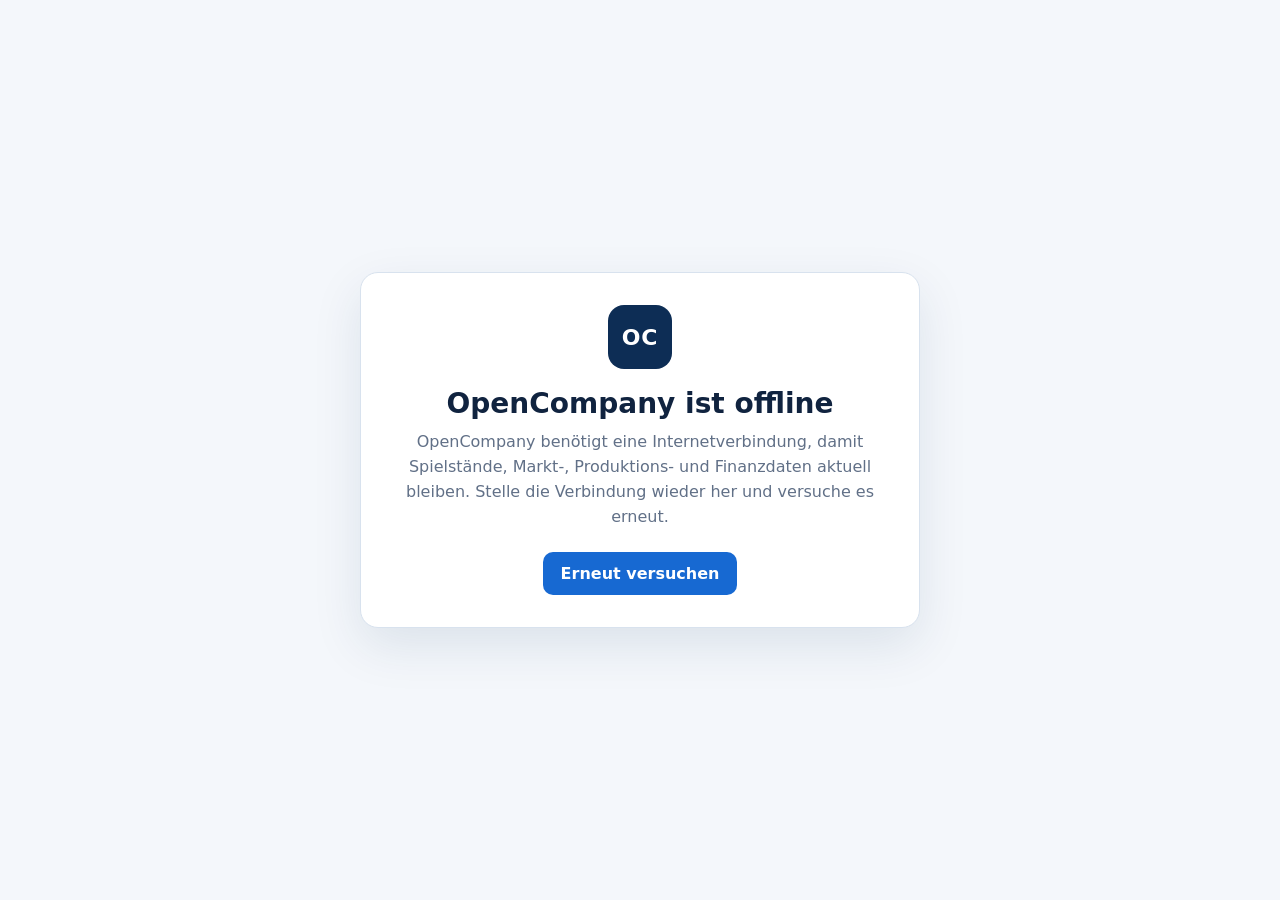
==== offline.html @ 9b88d1c9 "Add files via upload" ====
<!DOCTYPE html>
<html lang="de">
<head>
  <meta charset="UTF-8">
  <meta name="viewport" content="width=device-width, initial-scale=1.0, viewport-fit=cover">
  <meta name="theme-color" content="#0d2d55">
  <title>OpenCompany – Offline</title>
  <style>
    :root{
      font-family:"Aptos Display","Aptos",system-ui,-apple-system,BlinkMacSystemFont,"Segoe UI",sans-serif;
      color:#10233f;
      background:#f4f7fb;
    }
    *{box-sizing:border-box}
    body{
      margin:0;
      min-height:100vh;
      display:grid;
      place-items:center;
      padding:24px;
      background:#f4f7fb;
    }
    main{
      width:min(560px,100%);
      background:#fff;
      border:1px solid #d8e2ee;
      border-radius:18px;
      padding:32px;
      box-shadow:0 18px 50px rgba(13,45,85,.10);
      text-align:center;
    }
    .mark{
      width:64px;
      height:64px;
      margin:0 auto 18px;
      border-radius:16px;
      display:grid;
      place-items:center;
      background:#0d2d55;
      color:#fff;
      font-weight:800;
      font-size:22px;
      letter-spacing:.04em;
    }
    h1{margin:0 0 10px;font-size:28px}
    p{margin:0 0 22px;line-height:1.55;color:#617087}
    button{
      border:0;
      border-radius:10px;
      padding:12px 18px;
      background:#1769d2;
      color:#fff;
      font:inherit;
      font-weight:700;
      cursor:pointer;
    }
    button:hover{background:#125bb8}
  </style>
</head>
<body>
  <main>
    <div class="mark" aria-hidden="true">OC</div>
    <h1>OpenCompany ist offline</h1>
    <p>
      OpenCompany benötigt eine Internetverbindung, damit Spielstände,
      Markt-, Produktions- und Finanzdaten aktuell bleiben.
      Stelle die Verbindung wieder her und versuche es erneut.
    </p>
    <button type="button" onclick="window.location.reload()">Erneut versuchen</button>
  </main>
</body>
</html>
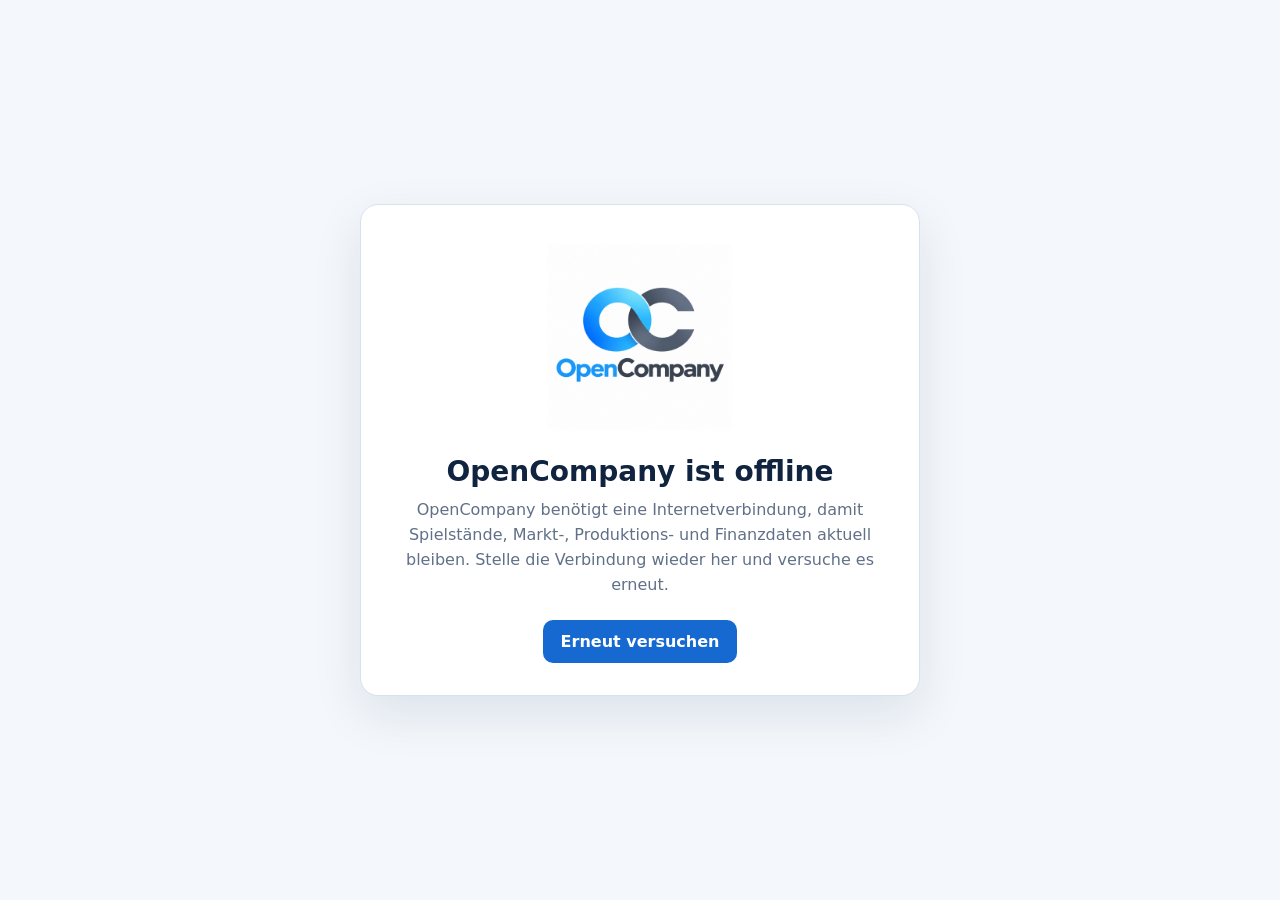
==== commit eb1f0f3d: "Add files via upload" ====
--- a/offline.html
+++ b/offline.html
@@ -59,7 +59,7 @@
 </head>
 <body>
   <main>
-    <div class="mark" aria-hidden="true">OC</div>
+    <img src="/icon-512.png" alt="OpenCompany Logo" style="width:min(200px,60vw);height:auto;display:block;margin:0 auto 18px;">
     <h1>OpenCompany ist offline</h1>
     <p>
       OpenCompany benötigt eine Internetverbindung, damit Spielstände,
